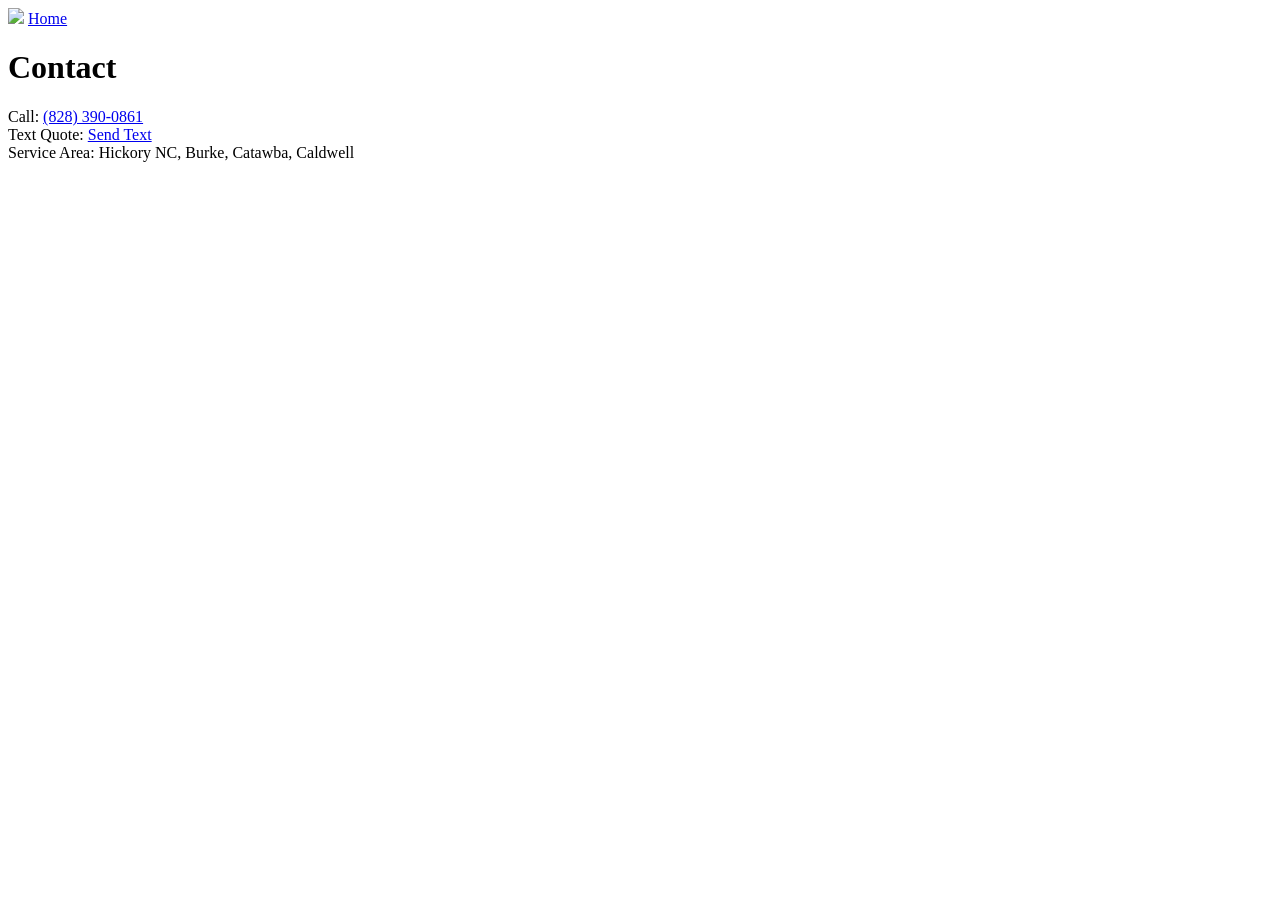
==== contact.html @ fba667e6 "Add files via upload" ====
<!DOCTYPE html>
<html>
<head>
<title>Contact</title>
<link rel="stylesheet" href="assets/style.css">
</head>
<body>
<header>
<img src="images/logo.jpeg" class="logo">
<a class="btn" href="index.html">Home</a>
</header>

<div class="section">
<h1>Contact</h1>

<div class="card">
Call: <a href="tel:8283900861">(828) 390-0861</a>
</div>

<div class="card">
Text Quote: <a href="sms:+18283900861">Send Text</a>
</div>

<div class="card">
Service Area: Hickory NC, Burke, Catawba, Caldwell
</div>

</div>

</body>
</html>
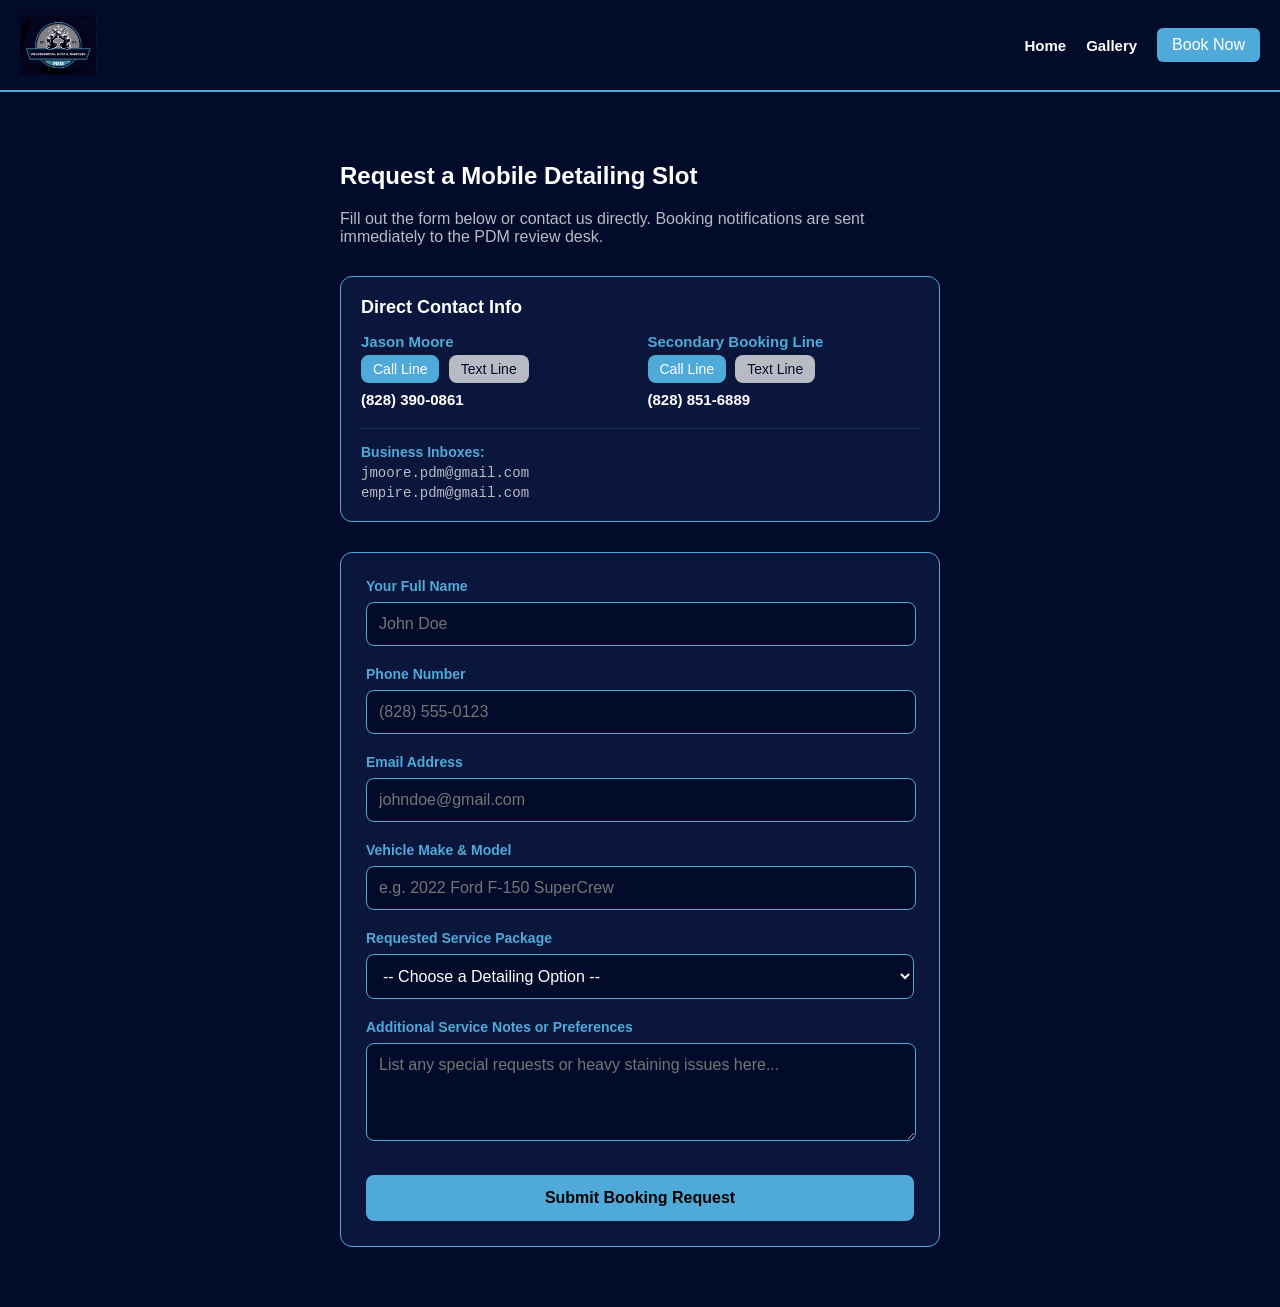
==== commit 68fa15de: "Revamp contact page with new layout and styles" ====
--- a/contact.html
+++ b/contact.html
@@ -1,32 +1,160 @@
-
 <!DOCTYPE html>
-<html>
+<html lang="en">
 <head>
-<title>Contact</title>
-<link rel="stylesheet" href="assets/style.css">
+<meta charset="UTF-8">
+<meta name="viewport" content="width=device-width, initial-scale=1.0">
+<title>Book Service | PDM Mobile Detailing</title>
+<link rel="stylesheet" href="style.css">
+<style>
+  .form-group {
+    margin-bottom: 20px;
+  }
+  .form-group label {
+    display: block;
+    margin-bottom: 8px;
+    font-weight: bold;
+    color: var(--blue);
+    font-size: 14px;
+  }
+  .form-control {
+    width: calc(100% - 24px);
+    padding: 12px;
+    background: var(--navy);
+    border: 1px solid var(--blue);
+    border-radius: 8px;
+    color: white;
+    font-size: 16px;
+  }
+  .form-control:focus {
+    outline: none;
+    border-color: var(--white);
+    box-shadow: 0 0 8px rgba(79, 169, 217, 0.4);
+  }
+  select.form-control {
+    width: 100%;
+  }
+</style>
 </head>
 <body>
-<header>
-<img src="images/logo.jpeg" class="logo">
-<a class="btn" href="index.html">Home</a>
+
+<!-- Navigation Header Bar -->
+<header style="display: flex; justify-content: space-between; align-items: center; padding: 15px 20px; background: var(--navy); border-bottom: 2px solid var(--blue); flex-wrap: wrap; gap: 15px;">
+  <a href="index.html" style="display: flex; align-items: center;"><img src="logo.jpeg" class="logo" alt="PDM Logo" style="height: 60px;"></a>
+  <nav style="display: flex; gap: 20px; align-items: center;">
+    <a href="index.html" style="font-weight: bold; font-size: 15px;">Home</a>
+    <a href="gallery.html" style="font-weight: bold; font-size: 15px;">Gallery</a>
+    <a class="btn" href="contact.html" style="padding: 8px 15px; background: var(--blue); border-radius: 6px;">Book Now</a>
+  </nav>
 </header>
 
-<div class="section">
-<h1>Contact</h1>
+<div class="section" style="max-width: 600px;">
+  <h2>Request a Mobile Detailing Slot</h2>
+  <p style="color: var(--silver); margin-bottom: 30px;">Fill out the form below or contact us directly. Booking notifications are sent immediately to the PDM review desk.</p>
 
-<div class="card">
-Call: <a href="tel:8283900861">(828) 390-0861</a>
+  <!-- Direct Call/Text & Email Directory Card -->
+  <div class="card" style="padding: 20px; margin-bottom: 30px; border-color: var(--blue); background: var(--navy2);">
+    <h3 style="margin-top: 0; color: var(--white); font-size: 18px; margin-bottom: 15px;">Direct Contact Info</h3>
+    
+    <div style="display: grid; grid-template-columns: repeat(auto-fit, minmax(240px, 1fr)); gap: 15px; font-size: 15px;">
+      <!-- Phone Line 1 -->
+      <div>
+        <p style="margin: 0 0 5px 0; color: var(--blue); font-weight: bold;">Jason Moore</p>
+        <div style="margin-bottom: 8px;">
+          <a href="tel:8283900861" class="btn" style="padding: 6px 12px; font-size: 14px; margin-right: 5px;">Call Line</a>
+          <a href="sms:+18283900861" class="btn" style="padding: 6px 12px; font-size: 14px; background: var(--silver); color: var(--navy);">Text Line</a>
+        </div>
+        <p style="margin: 5px 0 0 0; color: var(--white); font-weight: bold;">(828) 390-0861</p>
+      </div>
+
+      <!-- Phone Line 2 -->
+      <div>
+        <p style="margin: 0 0 5px 0; color: var(--blue); font-weight: bold;">Secondary Booking Line</p>
+        <div style="margin-bottom: 8px;">
+          <a href="tel:8288516889" class="btn" style="padding: 6px 12px; font-size: 14px; margin-right: 5px;">Call Line</a>
+          <a href="sms:+18288516889" class="btn" style="padding: 6px 12px; font-size: 14px; background: var(--silver); color: var(--navy);">Text Line</a>
+        </div>
+        <p style="margin: 5px 0 0 0; color: var(--white); font-weight: bold;">(828) 851-6889</p>
+      </div>
+    </div>
+
+    <!-- Connected Inboxes Info -->
+    <div style="margin-top: 20px; padding-top: 15px; border-top: 1px solid rgba(79, 169, 217, 0.2); font-size: 14px; color: var(--silver);">
+      <p style="margin: 0 0 5px 0; font-weight: bold; color: var(--blue);">Business Inboxes:</p>
+      <p style="margin: 0; font-family: monospace;">jmoore.pdm@gmail.com</p>
+      <p style="margin: 4px 0 0 0; font-family: monospace;">empire.pdm@gmail.com</p>
+    </div>
+  </div>
+
+  <!-- Formspree Integration Container -->
+  <form action="https://formspree.io" method="POST" class="card" style="padding: 25px;">
+    
+    <!-- Customer Info -->
+    <div class="form-group">
+      <label for="name">Your Full Name</label>
+      <input type="text" id="name" name="name" class="form-control" placeholder="John Doe" required>
+    </div>
+
+    <div class="form-group">
+      <label for="phone">Phone Number</label>
+      <input type="tel" id="phone" name="phone" class="form-control" placeholder="(828) 555-0123" required>
+    </div>
+
+    <div class="form-group">
+      <label for="email">Email Address</label>
+      <input type="email" id="email" name="_replyto" class="form-control" placeholder="johndoe@gmail.com" required>
+    </div>
+
+    <!-- Vehicle Details -->
+    <div class="form-group">
+      <label for="vehicle">Vehicle Make & Model</label>
+      <input type="text" id="vehicle" name="vehicle" class="form-control" placeholder="e.g. 2022 Ford F-150 SuperCrew" required>
+    </div>
+
+    <!-- Package Dropdown Auto-Selector -->
+    <div class="form-group">
+      <label for="packageSelect">Requested Service Package</label>
+      <select id="packageSelect" name="package" class="form-control" required style="background: var(--navy); color: white; padding: 12px; border-radius: 8px;">
+        <option value="">-- Choose a Detailing Option --</option>
+        <option value="Basic Wash & Detail">Basic Wash & Detail</option>
+        <option value="Full Interior Detail">Full Interior Detail</option>
+        <option value="The Works Package">The Works Package</option>
+        <option value="Paint Correction">Paint Correction</option>
+        <option value="Ceramic Coating">Ceramic Coating</option>
+        <option value="Headlamp Restoration">Headlamp Restoration</option>
+        <option value="Trim Restoration">Trim Restoration</option>
+        <option value="Custom Plan / Multiple Fleet">Custom Plan / Multiple Fleet</option>
+      </select>
+    </div>
+
+    <!-- Appointment Preferences -->
+    <div class="form-group">
+      <label for="notes">Additional Service Notes or Preferences</label>
+      <textarea id="notes" name="message" class="form-control" rows="4" placeholder="List any special requests or heavy staining issues here..." style="font-family: Arial; resize: vertical; width: calc(100% - 24px);"></textarea>
+    </div>
+
+    <!-- Honeypot Spam Shield Filter -->
+    <input type="text" name="_honey" style="display:none">
+
+    <button type="submit" class="btn" style="width: 100%; padding: 14px; font-size: 16px; font-weight: bold; margin-top: 10px; border: none; cursor: pointer;">Submit Booking Request</button>
+  </form>
 </div>
 
-<div class="card">
-Text Quote: <a href="sms:+18283900861">Send Text</a>
-</div>
-
-<div class="card">
-Service Area: Hickory NC, Burke, Catawba, Caldwell
-</div>
-
-</div>
+<!-- Automatic Package Parameter Reader Utility -->
+<script>
+  window.addEventListener('DOMContentLoaded', () => {
+    const params = new URLSearchParams(window.location.search);
+    const selectedPackage = params.get('package');
+    if (selectedPackage) {
+      const selectDropdown = document.getElementById('packageSelect');
+      for (let i = 0; i < selectDropdown.options.length; i++) {
+        if (selectDropdown.options[i].value === selectedPackage) {
+          selectDropdown.selectedIndex = i;
+          break;
+        }
+      }
+    }
+  });
+</script>
 
 </body>
 </html>
--- a/style.css
+++ b/style.css
@@ -0,0 +1,64 @@
+
+:root{
+--navy:#030B2A;
+--navy2:#0B163D;
+--blue:#4FA9D9;
+--silver:#B8BBC3;
+--white:#ffffff;
+}
+
+body{
+margin:0;
+font-family:Arial;
+background:var(--navy);
+color:white;
+}
+
+header{
+display:flex;
+align-items:center;
+justify-content:space-between;
+padding:15px 20px;
+background:var(--navy);
+border-bottom:2px solid var(--blue);
+}
+
+.logo{
+height:60px;
+}
+
+a{
+color:var(--white);
+text-decoration:none;
+}
+
+.btn{
+background:var(--blue);
+padding:10px 15px;
+border-radius:8px;
+display:inline-block;
+}
+
+.hero{
+padding:80px 20px;
+text-align:center;
+background:linear-gradient(rgba(3,11,42,.85),rgba(3,11,42,.85));
+}
+
+.section{
+padding:50px 20px;
+max-width:1000px;
+margin:auto;
+}
+
+.card{
+background:var(--navy2);
+padding:20px;
+border-radius:12px;
+margin:10px 0;
+border:1px solid var(--blue);
+}
+nav a:hover {
+  color: var(--blue) !important;
+  transition: color 0.2s ease-in-out;
+}
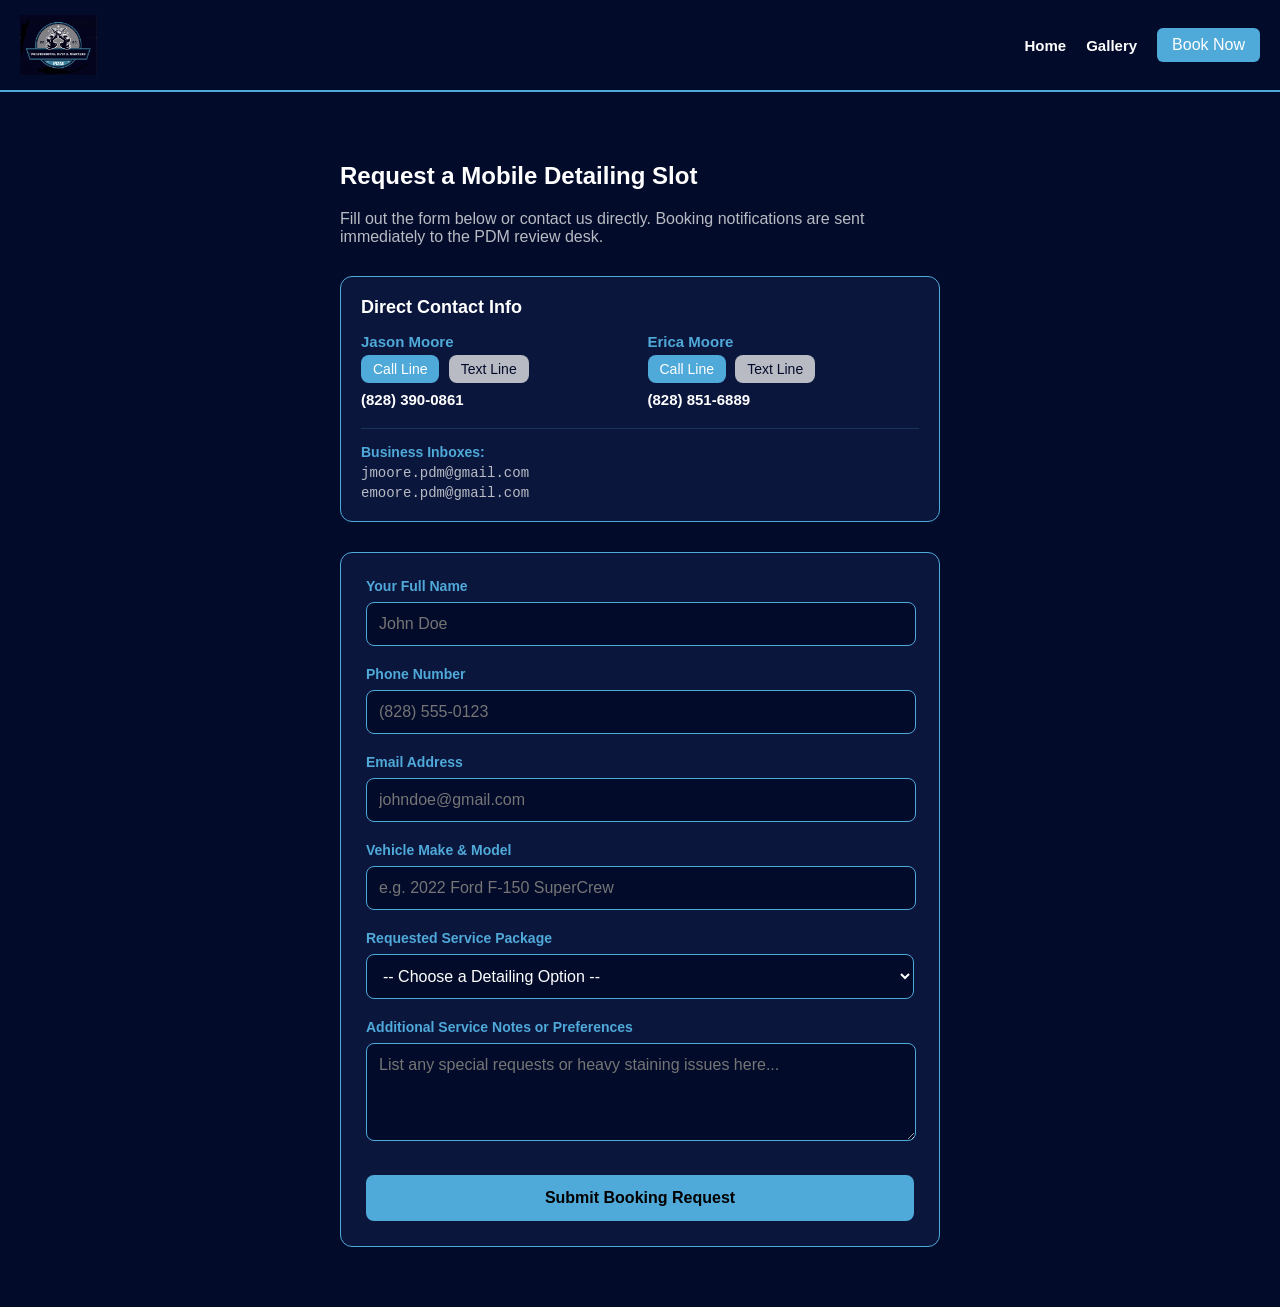
==== commit 076e0f99: "Update contact information for secondary booking line" ====
--- a/contact.html
+++ b/contact.html
@@ -68,7 +68,7 @@
 
       <!-- Phone Line 2 -->
       <div>
-        <p style="margin: 0 0 5px 0; color: var(--blue); font-weight: bold;">Secondary Booking Line</p>
+        <p style="margin: 0 0 5px 0; color: var(--blue); font-weight: bold;">Erica Moore</p>
         <div style="margin-bottom: 8px;">
           <a href="tel:8288516889" class="btn" style="padding: 6px 12px; font-size: 14px; margin-right: 5px;">Call Line</a>
           <a href="sms:+18288516889" class="btn" style="padding: 6px 12px; font-size: 14px; background: var(--silver); color: var(--navy);">Text Line</a>
@@ -81,11 +81,12 @@
     <div style="margin-top: 20px; padding-top: 15px; border-top: 1px solid rgba(79, 169, 217, 0.2); font-size: 14px; color: var(--silver);">
       <p style="margin: 0 0 5px 0; font-weight: bold; color: var(--blue);">Business Inboxes:</p>
       <p style="margin: 0; font-family: monospace;">jmoore.pdm@gmail.com</p>
-      <p style="margin: 4px 0 0 0; font-family: monospace;">empire.pdm@gmail.com</p>
+      <p style="margin: 4px 0 0 0; font-family: monospace;">emoore.pdm@gmail.com</p>
     </div>
   </div>
 
   <!-- Formspree Integration Container -->
+  <!-- ⚠️ Remember to change YOUR_ENDPOINT_HERE to your real Formspree ID code! -->
   <form action="https://formspree.io" method="POST" class="card" style="padding: 25px;">
     
     <!-- Customer Info -->
